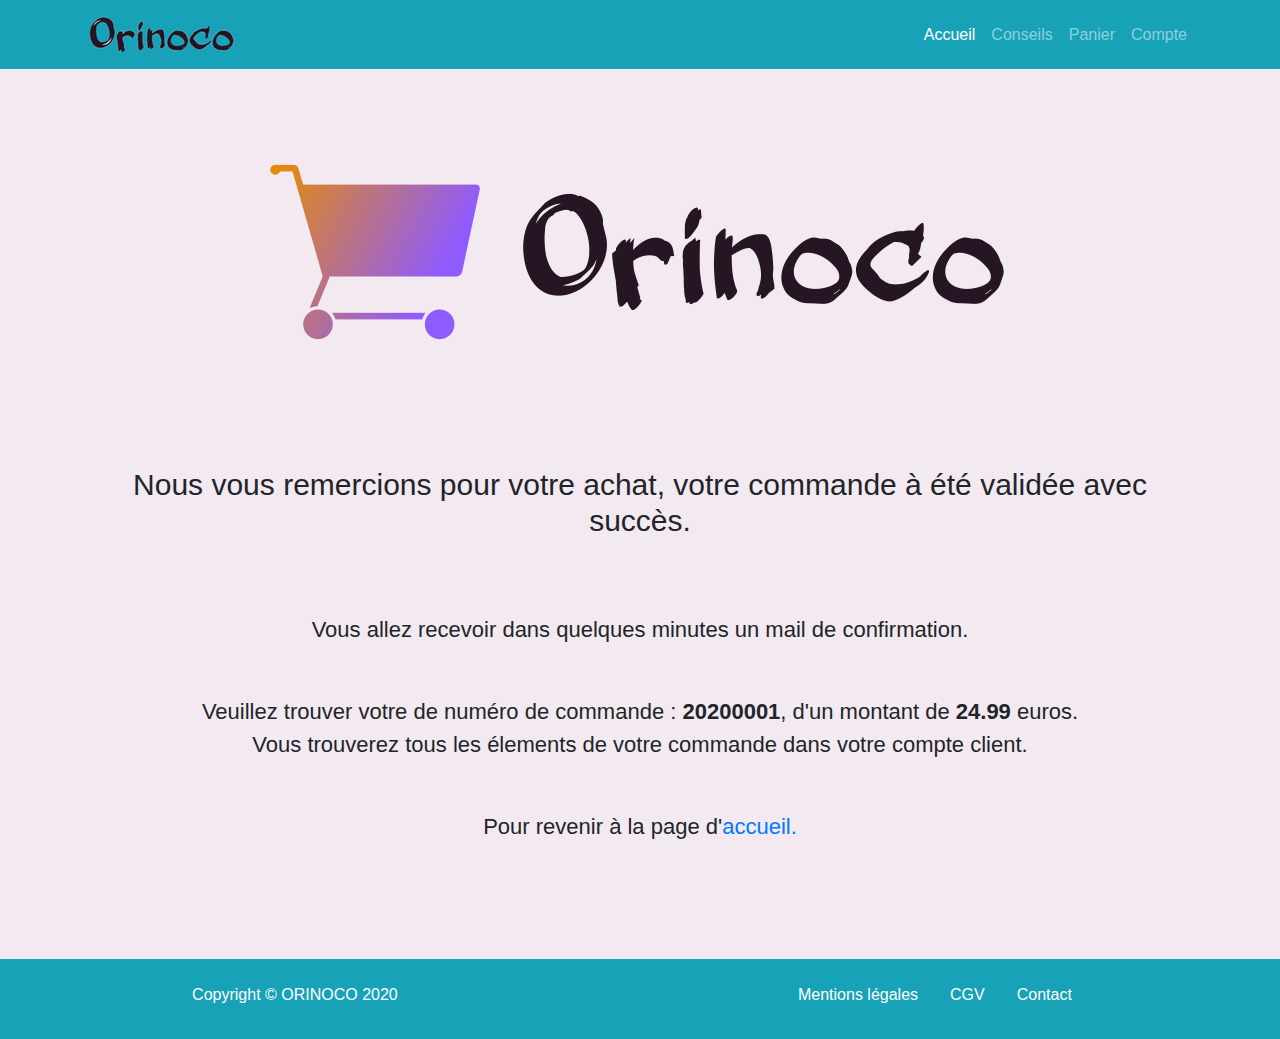
==== frontend/confirmation-commande.html @ 680273f7 "create first version" ====
<!DOCTYPE html>
<html lang="fr">

<head>

  <meta charset="utf-8">
  <meta name="viewport" content="width=device-width, initial-scale=1, shrink-to-fit=no">
  <meta name="title" content="Orinoco, la boutique d'oursons en peluche">
  <meta name="description" content="Oursons en peluche, faites main, pour petits et grands">
  <meta name="author" content="ORINOCO">
  <meta name="robots" content="index, follow">
  <meta name="googlebot" content="index, follow">
  <link rel=”canonical” href=”http://www.orinoco.fr/index.html”>
  <link rel="shortcut icon" type="image/png" href="img/favicon.ico">

  <title>ORINOCO, confirmation de commande</title>

  <!-- Bootstrap core CSS -->
  <link href="vendor/bootstrap/css/bootstrap.min.css" rel="stylesheet">

  <!-- Custom styles for this template -->
  <link href="css/style.css" rel="stylesheet">
  <link href="css/confirmation.css" rel="stylesheet">
</head>

<body>

  <!-- Navigation -->
  <header>
    <nav class="navbar navbar-expand-lg navbar-dark bg-info fixed-top">
      <div class="container">

        <a aria-label="Lien vers la page d'accueil" class="navbar-brand" href="index.html"><img src="img/logo-orinoco-turquoise.png"
            alt="Logo Orinoco"></a>

        <!--Responsive burger menu-->
        <button class="navbar-toggler" type="button" data-toggle="collapse" data-target="#navbarResponsive"
          aria-controls="navbarResponsive" aria-expanded="false" aria-label="Toggle navigation">
          <span class="navbar-toggler-icon"></span>
        </button>

        <div class="collapse navbar-collapse" id="navbarResponsive">
          <ul class="navbar-nav ml-auto">
            <li class="nav-item active">
              <a aria-label="Lien vers la page d'accueil" class="nav-link" href="index.html">Accueil
                <span class="sr-only">(current)</span>
              </a>
            </li>
            <li class="nav-item">
              <a aria-label="Lien vers la page conseils d'entretien" class="nav-link" href="#">Conseils</a>
            </li>
            <li class="nav-item">
              <a aria-label="Lien vers la page panier" class="nav-link" href="panier.html">Panier</a>
            </li>
            <li class="nav-item">
              <a aria-label="Lien vers la page du compte client" class="nav-link" href="#">Compte</a>
            </li>
          </ul>
        </div>
      </div>
    </nav>
  </header>
  <!-- Page Content -->
  <main id="confirm">
    <div class="container">
      <img class="img-fluid" src="img/logo-orinoco-panier.png" alt="Logo d'Orinoco avec un caddie">
      <section id="text-confirm">
        <h1>Nous vous remercions pour votre achat, votre commande à été validée avec succès.</h1>
        <br>
        <br>
        <p>Vous allez recevoir dans quelques minutes un mail de confirmation.</p>
        <br>
        <p>Veuillez trouver votre de numéro de commande : <span class="font-weight-bold" id="order-number">20200001</span>, d'un montant de <span class="font-weight-bold" id="product-price">24.99</span> euros.
          <br>Vous trouverez tous les élements de votre commande dans votre compte client.</p> 
        <br>
        <p>Pour revenir à la page d'<a aria-label="Lien vers la page d'accueil" href="index.html">accueil.</a></p>
      </section>
    </div>
  </main>
  <!-- /.container -->

  <!-- Footer -->
  <footer class="py-3 bg-info">

    <p class="text-white">Copyright &copy; ORINOCO 2020</p>
    <nav>
      <a class="nav-link" aria-label="Lien vers la page des mentions légales" href="#">Mentions légales</a>
      <a class="nav-link" aria-label="Lien vers la page des conditions de vente" href="#">CGV</a>
      <a class="nav-link" aria-label="Lien vers la page contact" href="#">Contact</a>
    </nav>

    <!-- /.container -->
  </footer>


  <!-- Bootstrap core JavaScript -->
  <script src="vendor/jquery/jquery.min.js"></script>
  <script src="vendor/bootstrap/js/bootstrap.bundle.min.js"></script>
  <script src="js/confirmations.js"></script>
</body>

</html>
---- frontend/css/style.css ----
/*!
 * Start Bootstrap - Shop Homepage (https://startbootstrap.com/templates/shop-homepage)
 * Copyright 2013-2020 Start Bootstrap
 * Licensed under MIT (https://github.com/StartBootstrap/startbootstrap-shop-homepage/blob/master/LICENSE)
 */

 /***************ALL PAGES***************/
body {
  padding-top: 56px;
}
main{
  padding-top : 20px;
  background-color: #f3e9f1;
}


/*FOOTER*/
footer, footer nav{
  display: flex;
  flex-direction: row;
  align-items: baseline;
  justify-content: space-around;
}

footer a
{
  color: white;
}


/*MEDIA QUERIES FOOTER*/
@media all and (max-width: 576px) {
  footer {
    display: flex;
    flex-direction: column;
    align-items: center;
}
}
---- frontend/css/confirmation.css ----
/****** PAGE : confirmation-commande *********/
#confirm {
    
    padding-bottom: 100px;
    text-align: center;
    background-color: #f3e9f1;
  }
  #text-confirm {
    margin-top: 50px;
    font-size: 22px;
  }
  h1{
    font-size: 30px;
  }
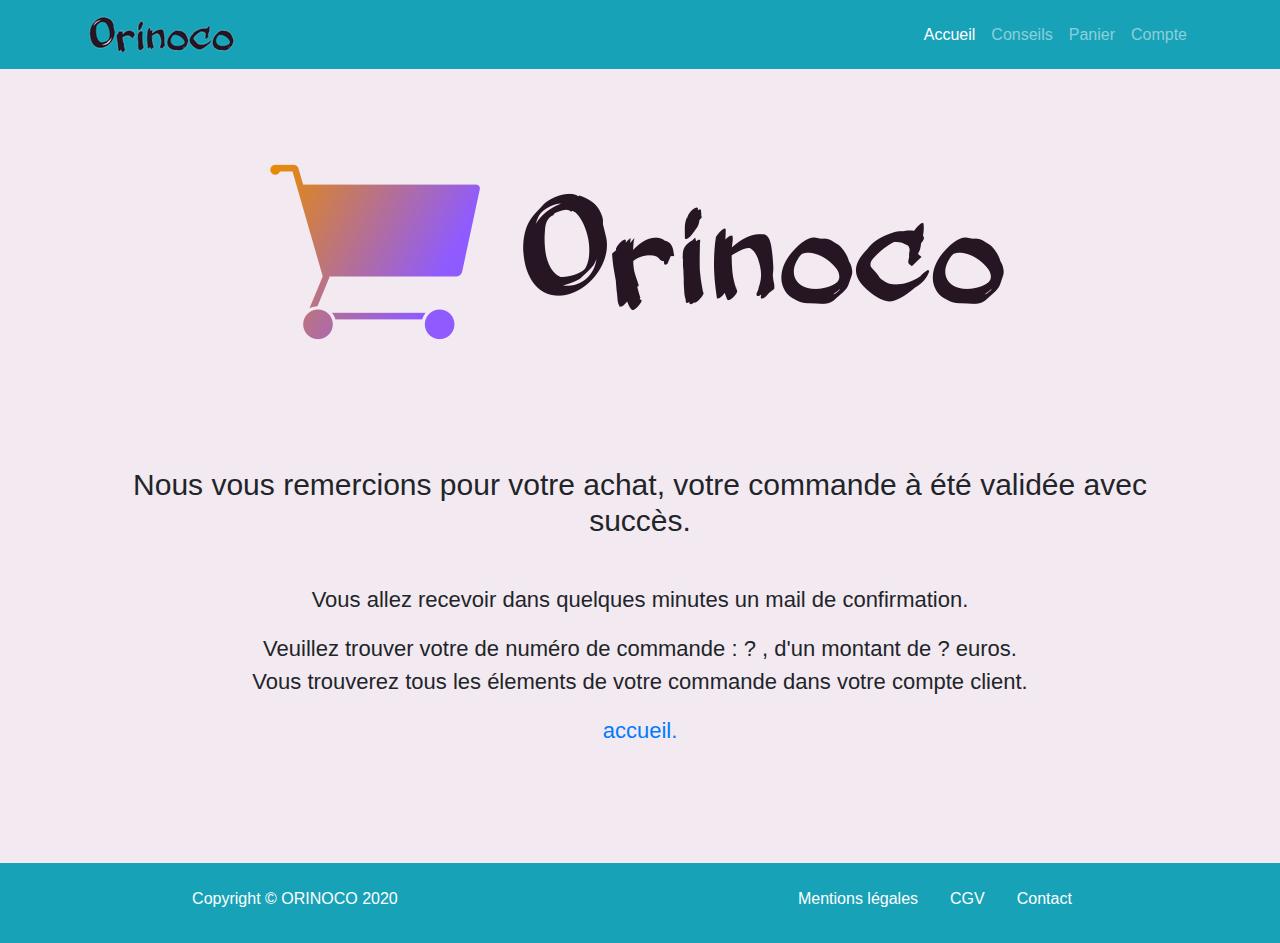
==== commit 7723b7ba: "create Js pages" ====
--- a/frontend/confirmation-commande.html
+++ b/frontend/confirmation-commande.html
@@ -62,7 +62,7 @@
   </header>
   <!-- Page Content -->
   <main id="confirm">
-    <div class="container">
+    <!--<div class="container">
       <img class="img-fluid" src="img/logo-orinoco-panier.png" alt="Logo d'Orinoco avec un caddie">
       <section id="text-confirm">
         <h1>Nous vous remercions pour votre achat, votre commande à été validée avec succès.</h1>
@@ -70,12 +70,12 @@
         <br>
         <p>Vous allez recevoir dans quelques minutes un mail de confirmation.</p>
         <br>
-        <p>Veuillez trouver votre de numéro de commande : <span class="font-weight-bold" id="order-number">20200001</span>, d'un montant de <span class="font-weight-bold" id="product-price">24.99</span> euros.
+        <p>Veuillez trouver votre de numéro de commande : <span class="font-weight-bold" id="order-number">20200001</span>, d'un montant de <span class="font-weight-bold" id="order-price">24.99</span> euros.
           <br>Vous trouverez tous les élements de votre commande dans votre compte client.</p> 
         <br>
         <p>Pour revenir à la page d'<a aria-label="Lien vers la page d'accueil" href="index.html">accueil.</a></p>
       </section>
-    </div>
+    </div>-->
   </main>
   <!-- /.container -->
 
@@ -96,7 +96,7 @@
   <!-- Bootstrap core JavaScript -->
   <script src="vendor/jquery/jquery.min.js"></script>
   <script src="vendor/bootstrap/js/bootstrap.bundle.min.js"></script>
-  <script src="js/confirmations.js"></script>
+  <script src="js/confirmation.js"></script>
 </body>
 
 </html>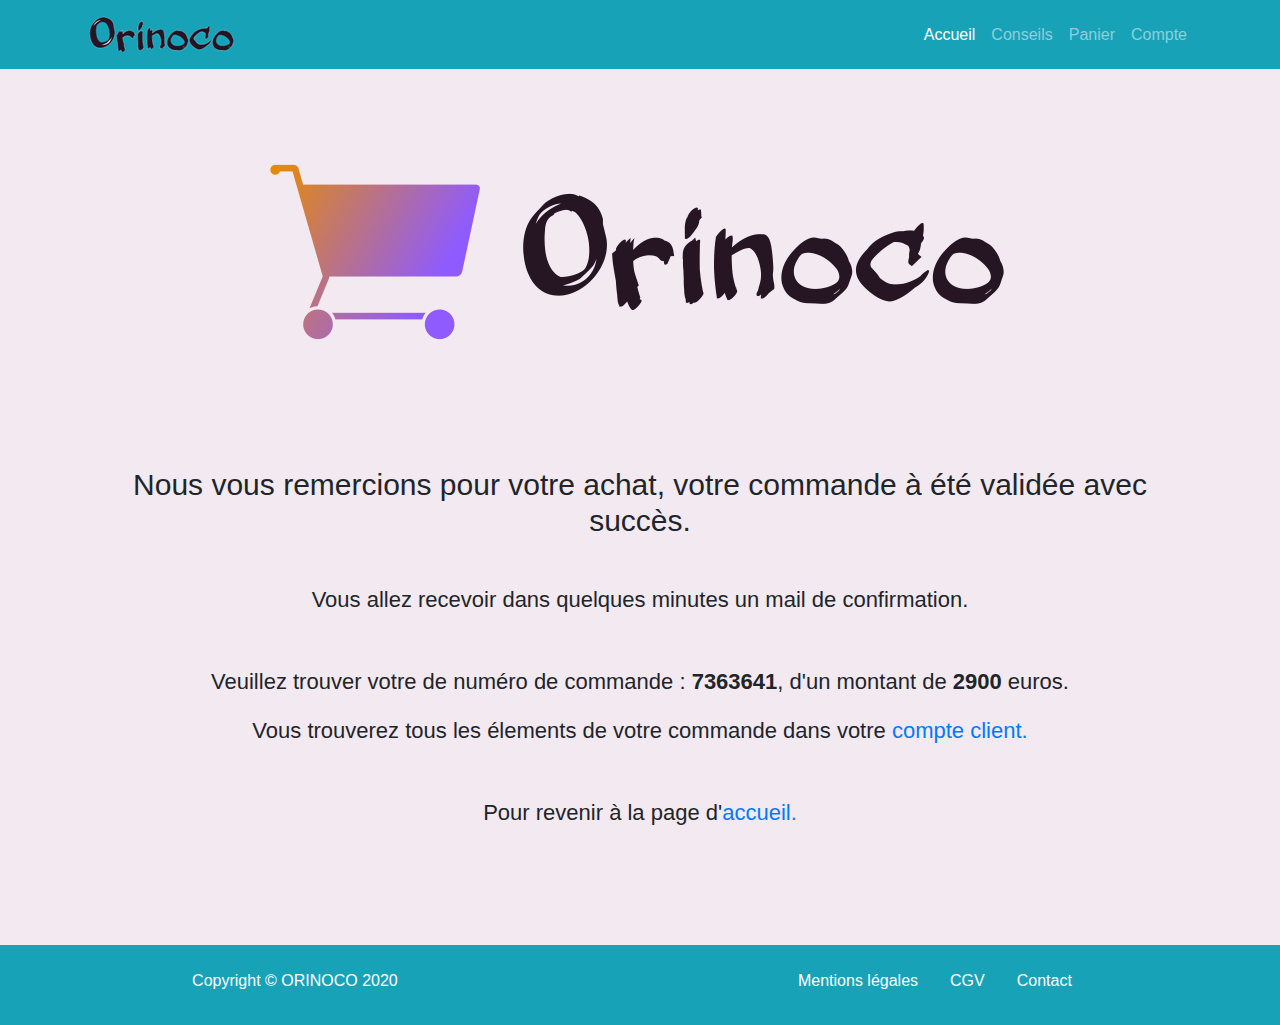
==== commit bdcb4ba2: "error js" ====
--- a/frontend/confirmation-commande.html
+++ b/frontend/confirmation-commande.html
@@ -70,10 +70,10 @@
         <br>
         <p>Vous allez recevoir dans quelques minutes un mail de confirmation.</p>
         <br>
-        <p>Veuillez trouver votre de numéro de commande : <span class="font-weight-bold" id="order-number">20200001</span>, d'un montant de <span class="font-weight-bold" id="order-price">24.99</span> euros.
-          <br>Vous trouverez tous les élements de votre commande dans votre compte client.</p> 
+        <p>Veuillez trouver votre de numéro de commande : <span class="font-weight-bold" id="order-number">20200001</span>, d'un montant de <span class="font-weight-bold" id="order-price">24.99</span> euros.</p>
+        <p>Vous trouverez tous les élements de votre commande dans votre <a aria-label="Lien vers la page du compte client" href="#">compte client</a>.</p> 
         <br>
-        <p>Pour revenir à la page d'<a aria-label="Lien vers la page d'accueil" href="index.html">accueil.</a></p>
+        <p>Pour revenir à la page d'<a aria-label="Lien vers la page d'accueil" href="index.html">accueil</a>.</p>
       </section>
     </div>-->
   </main>
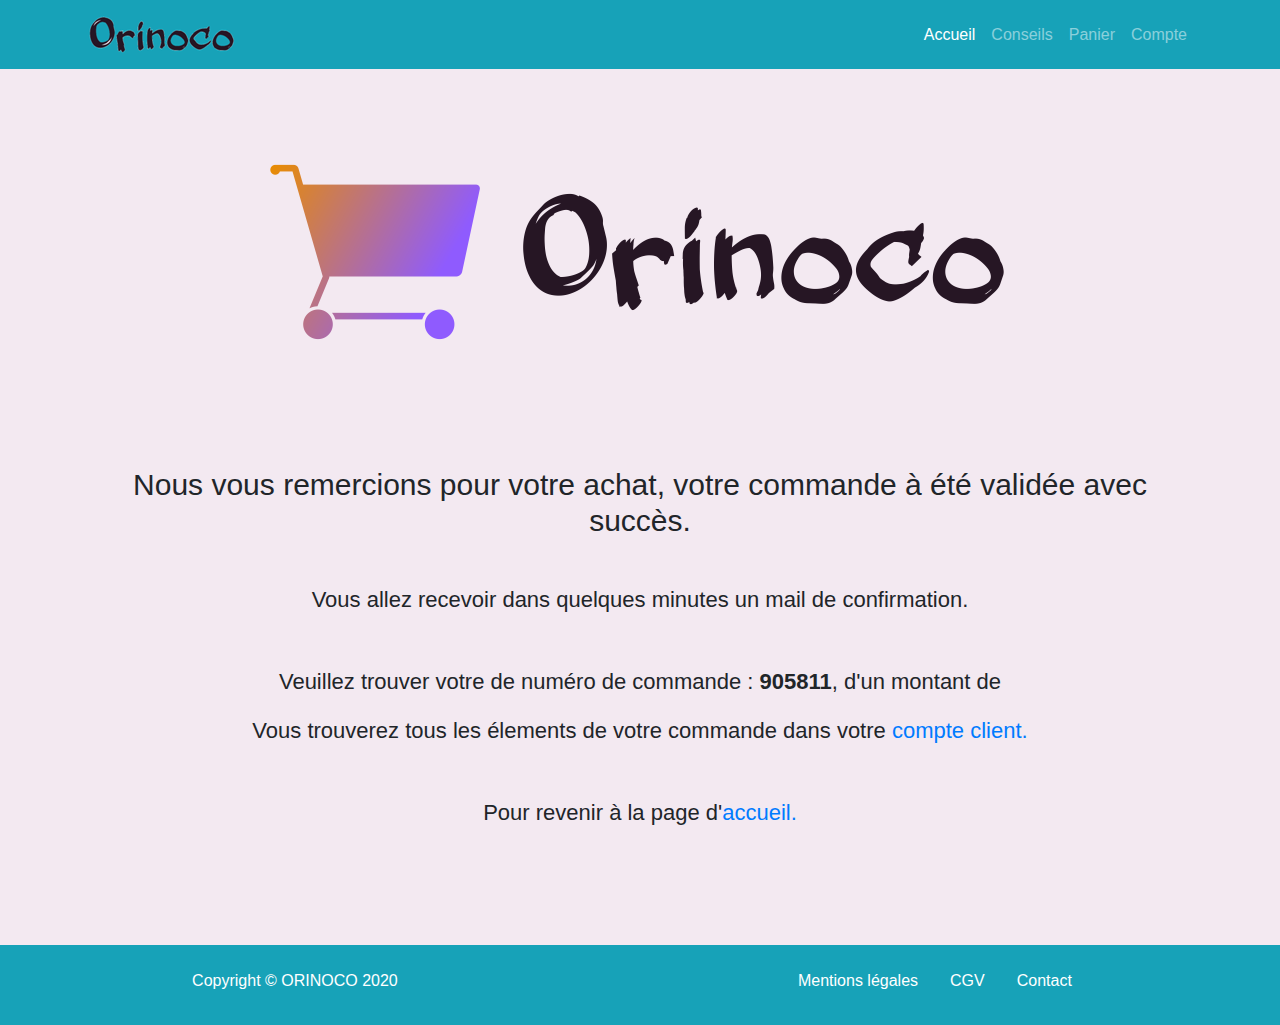
==== commit 99a70590: "localstorage" ====
--- a/frontend/confirmation-commande.html
+++ b/frontend/confirmation-commande.html
@@ -97,6 +97,7 @@
   <script src="vendor/jquery/jquery.min.js"></script>
   <script src="vendor/bootstrap/js/bootstrap.bundle.min.js"></script>
   <script src="js/confirmation.js"></script>
+  <script src="js/tests.js"></script>
 </body>
 
 </html>--- a/frontend/css/confirmation.css
+++ b/frontend/css/confirmation.css
@@ -12,4 +12,10 @@
   h1{
     font-size: 30px;
   }
+
+  @media all and (max-width: 576px) {
+    h1{
+      font-size: 1.3em;
+    }
+  }
  
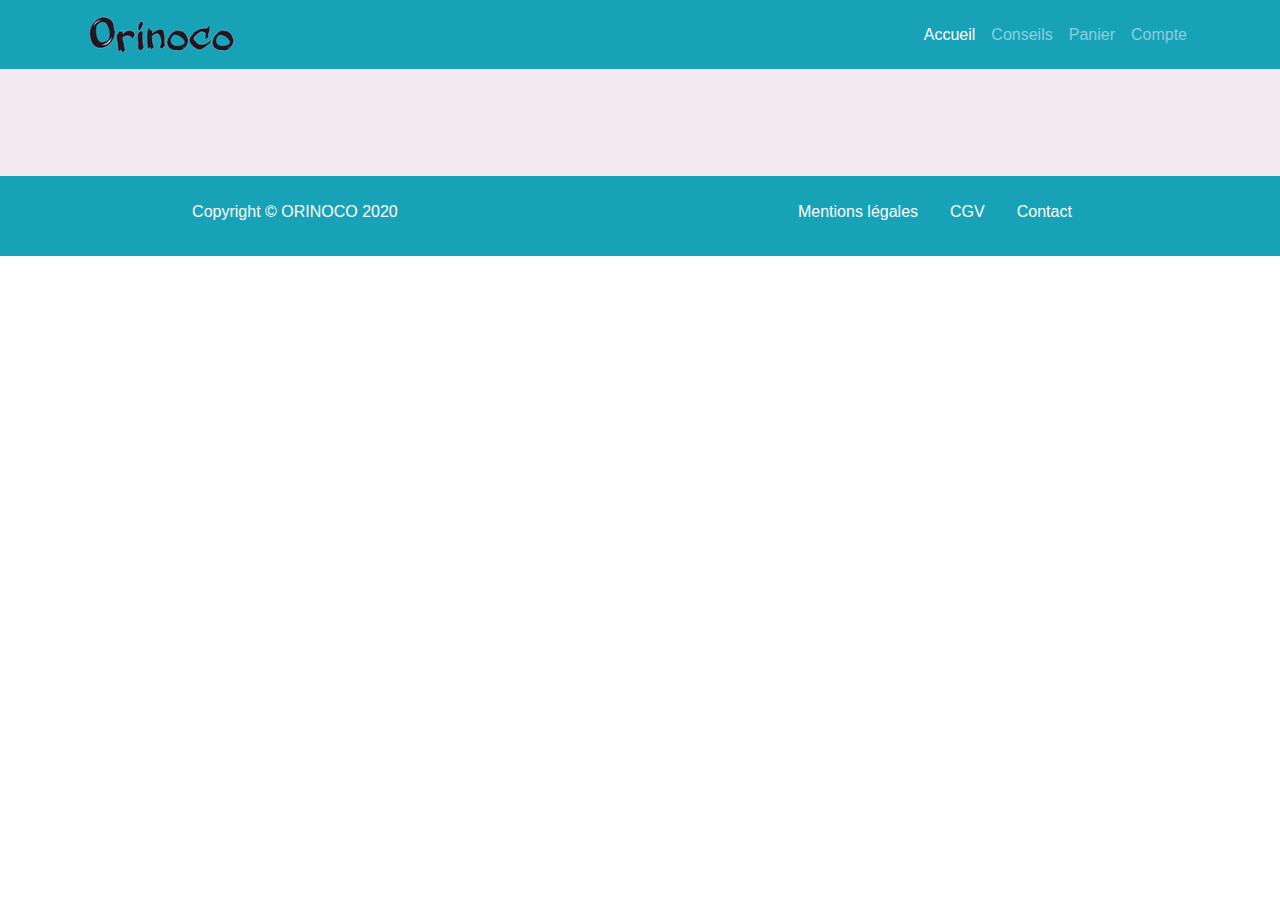
==== commit 84ad41d9: "work site" ====
--- a/frontend/confirmation-commande.html
+++ b/frontend/confirmation-commande.html
@@ -62,20 +62,7 @@
   </header>
   <!-- Page Content -->
   <main id="confirm">
-    <!--<div class="container">
-      <img class="img-fluid" src="img/logo-orinoco-panier.png" alt="Logo d'Orinoco avec un caddie">
-      <section id="text-confirm">
-        <h1>Nous vous remercions pour votre achat, votre commande à été validée avec succès.</h1>
-        <br>
-        <br>
-        <p>Vous allez recevoir dans quelques minutes un mail de confirmation.</p>
-        <br>
-        <p>Veuillez trouver votre de numéro de commande : <span class="font-weight-bold" id="order-number">20200001</span>, d'un montant de <span class="font-weight-bold" id="order-price">24.99</span> euros.</p>
-        <p>Vous trouverez tous les élements de votre commande dans votre <a aria-label="Lien vers la page du compte client" href="#">compte client</a>.</p> 
-        <br>
-        <p>Pour revenir à la page d'<a aria-label="Lien vers la page d'accueil" href="index.html">accueil</a>.</p>
-      </section>
-    </div>-->
+    
   </main>
   <!-- /.container -->
 
@@ -96,8 +83,9 @@
   <!-- Bootstrap core JavaScript -->
   <script src="vendor/jquery/jquery.min.js"></script>
   <script src="vendor/bootstrap/js/bootstrap.bundle.min.js"></script>
+ 
+  <script src="js/ajax.js"></script>
   <script src="js/confirmation.js"></script>
-  <script src="js/tests.js"></script>
 </body>
 
 </html>--- a/frontend/css/style.css
+++ b/frontend/css/style.css
@@ -27,6 +27,12 @@
   color: white;
 }
 
+td img {
+  
+  height : 80px;
+}
+
+
 
 /*MEDIA QUERIES FOOTER*/
 @media all and (max-width: 576px) {
